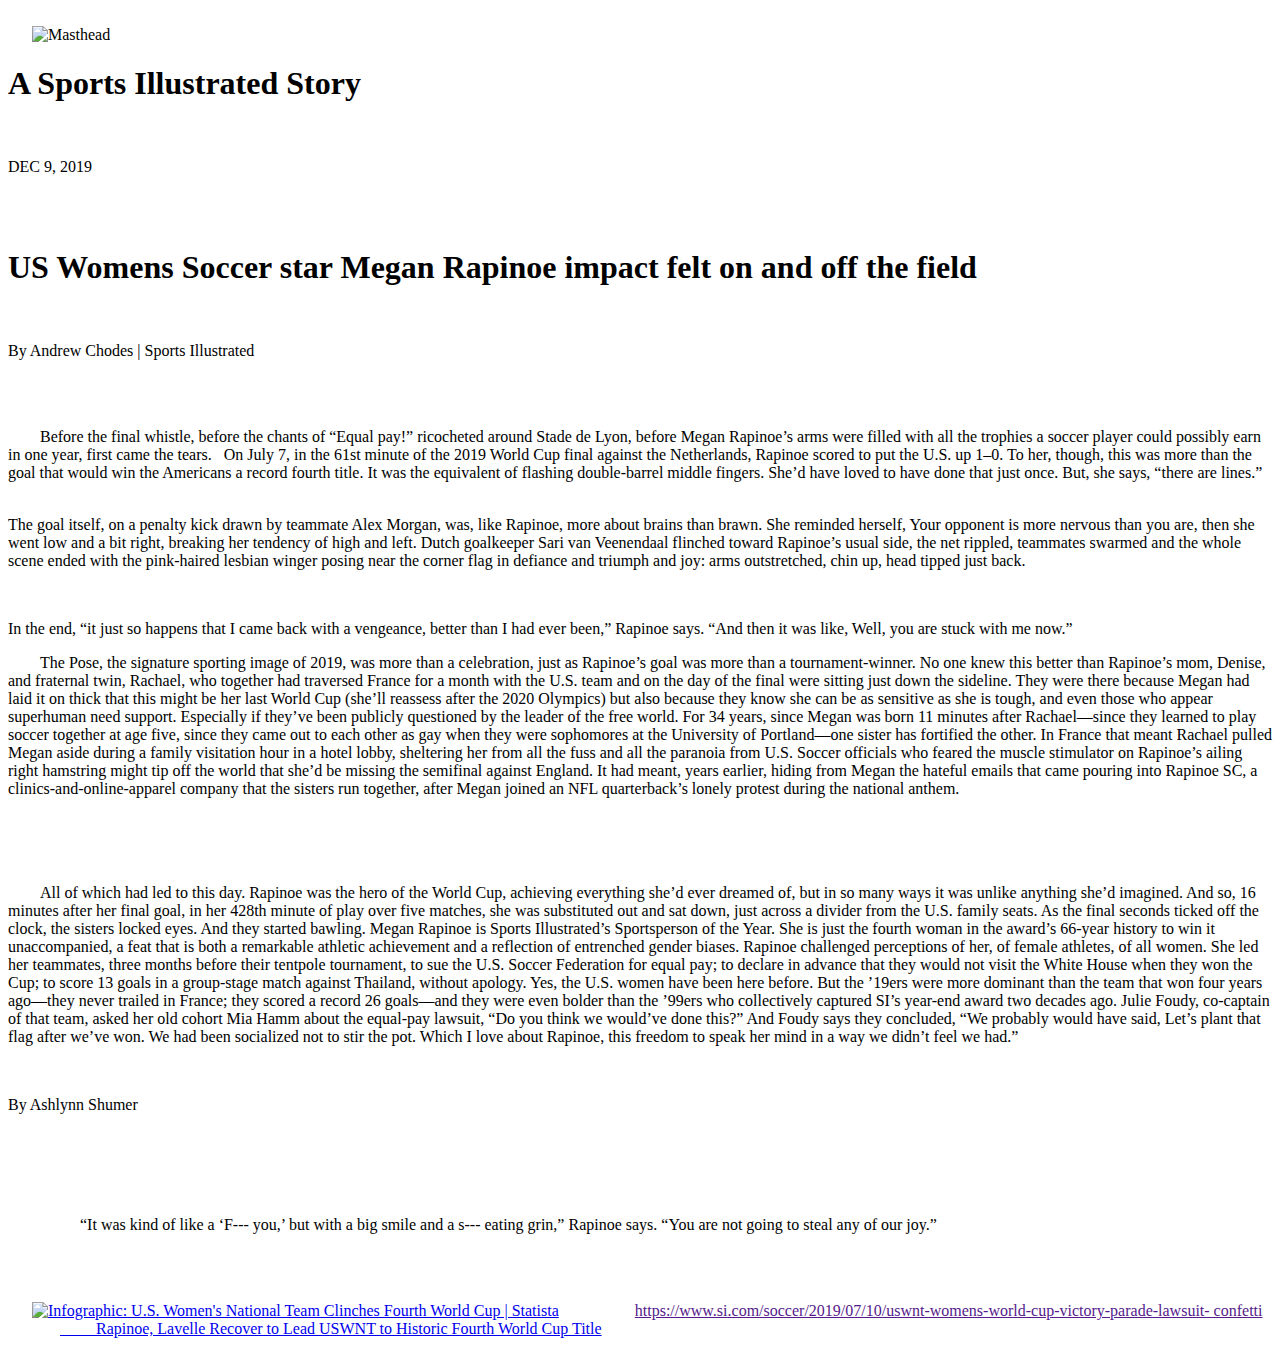
==== midterm/index.html @ fba9b4f3 "edit" ====
<!DOCTYPE html>
<html>
  <head>
    <title>US Womens Soccer star Megan Rapinoe impact felt on and off the field </title>
    <link rel="stylesheet" href="style.css" />
  </head>
  <body>
    <div id="masthead">
      <img src="masthead.svg" alt="Masthead" />
      <h1>A Sports Illustrated Story</h1>
      <p>DEC 9, 2019</p>
    </div>
    <h1>US Womens Soccer star Megan Rapinoe impact felt on and off the field</h1>
    <p id="byline">By Andrew Chodes | Sports Illustrated</p>
    <div id="images">
      <img src="" alt="" />
      <p>
        Before the final whistle, before the chants of “Equal pay!” ricocheted around Stade de Lyon, before Megan Rapinoe’s arms were filled with all the trophies a soccer player could possibly earn in one year, first came the tears.   On July 7, in the 61st minute of the 2019 World Cup final against the Netherlands, Rapinoe scored to put the U.S. up 1–0. To her, though, this was more than the goal that would win the Americans a record fourth title. It was the equivalent of flashing double-barrel middle fingers. She’d have loved to have done that just once. But, she says, “there are lines.”
      </p> The goal itself, on a penalty kick drawn by teammate Alex Morgan, was, like Rapinoe, more about brains than brawn. She reminded herself, Your opponent is more nervous than you are, then she went low and a bit right, breaking her tendency of high and left. Dutch goalkeeper Sari van Veenendaal flinched toward Rapinoe’s usual side, the net rippled, teammates swarmed and the whole scene ended with the pink-haired lesbian winger posing near the corner flag in defiance and triumph and joy: arms outstretched, chin up, head tipped just back.
      </p>
      <img src="rapinoe1.jpg" alt="" />
      <p>In the end, “it just so happens that I came back with a vengeance, better than I had ever been,” Rapinoe says. “And then it was like, Well, you are stuck with me now.”
      <img src="rapinoe2.jpg" alt="" />
      <p>
        The Pose, the signature sporting image of 2019, was more than a celebration, just as Rapinoe’s goal was more than a tournament-winner. No one knew this better than Rapinoe’s mom, Denise, and fraternal twin, Rachael, who together had traversed France for a month with the U.S. team and on the day of the final were sitting just down the sideline. They were there because Megan had laid it on thick that this might be her last World Cup (she’ll reassess after the 2020 Olympics) but also because they know she can be as sensitive as she is tough, and even those who appear superhuman need support. Especially if they’ve been publicly questioned by the leader of the free world. For 34 years, since Megan was born 11 minutes after Rachael—since they learned to play soccer together at age five, since they came out to each other as gay when they were sophomores at the University of Portland—one sister has fortified the other. In France that meant Rachael pulled Megan aside during a family visitation hour in a hotel lobby, sheltering her from all the fuss and all the paranoia from U.S. Soccer officials who feared the muscle stimulator on Rapinoe’s ailing right hamstring might tip off the world that she’d be missing the semifinal against England. It had meant, years earlier, hiding from Megan the hateful emails that came pouring into Rapinoe SC, a clinics-and-online-apparel company that the sisters run together, after Megan joined an NFL quarterback’s lonely protest during the national anthem.
      </p>
    </div>
    <div id="graphic">
      <img src="rapinoe8.jpg" alt="" />
      <p>
        All of which had led to this day. Rapinoe was the hero of the World Cup, achieving everything she’d ever dreamed of, but in so many ways it was unlike anything she’d imagined. And so, 16 minutes after her final goal, in her 428th minute of play over five matches, she was substituted out and sat down, just across a divider from the U.S. family seats. As the final seconds ticked off the clock, the sisters locked eyes. And they started bawling. Megan Rapinoe is Sports Illustrated’s Sportsperson of the Year. She is just the fourth woman in the award’s 66-year history to win it unaccompanied, a feat that is both a remarkable athletic achievement and a reflection of entrenched gender biases. Rapinoe challenged perceptions of her, of female athletes, of all women. She led her teammates, three months before their tentpole tournament, to sue the U.S. Soccer Federation for equal pay; to declare in advance that they would not visit the White House when they won the Cup; to score 13 goals in a group-stage match against Thailand, without apology. Yes, the U.S. women have been here before. But the ’19ers were more dominant than the team that won four years ago—they never trailed in France; they scored a record 26 goals—and they were even bolder than the ’99ers who collectively captured SI’s year-end award two decades ago. Julie Foudy, co-captain of that team, asked her old cohort Mia Hamm about the equal-pay lawsuit, “Do you think we would’ve done this?” And Foudy says they concluded, “We probably would have said, Let’s plant that flag after we’ve won. We had been socialized not to stir the pot. Which I love about Rapinoe, this freedom to speak her mind in a way we didn’t feel we had.”
      </p>
      <p>By Ashlynn Shumer</p>
    </div>
    <blockquote>
      <p>
        “It was kind of like a ‘F--- you,’ but with a big smile and a s--- eating grin,” Rapinoe says. “You are not going to steal any of our joy.”</p>
    </blockquote>
    <div id="links">
      <a href="https://www.statista.com/chart/18617/womens-world-cup-historical-results/" title="Infographic: U.S. Women's National Team Clinches Fourth World Cup | Statista"><img src="https://cdn.statcdn.com/Infographic/images/normal/18617.jpeg" alt="Infographic: U.S. Women's National Team Clinches Fourth World Cup | Statista" width="100%" height="auto" style="width: 100%; height: auto !important; max-width:960px;-ms-interpolation-mode: bicubic;"/></a>
     
     
      <a href="">https://www.si.com/soccer/2019/07/10/uswnt-womens-world-cup-victory-parade-lawsuit- confetti</a>
      
      <a href="https://www.si.com/soccer/2019/07/07/usa-womens-world-cup-title-netherlands-rapinoe- lavelle-uswnt"
        >
        Rapinoe, Lavelle Recover to Lead USWNT to Historic Fourth World Cup Title</a
      >
    </div>
  </body>
</html>
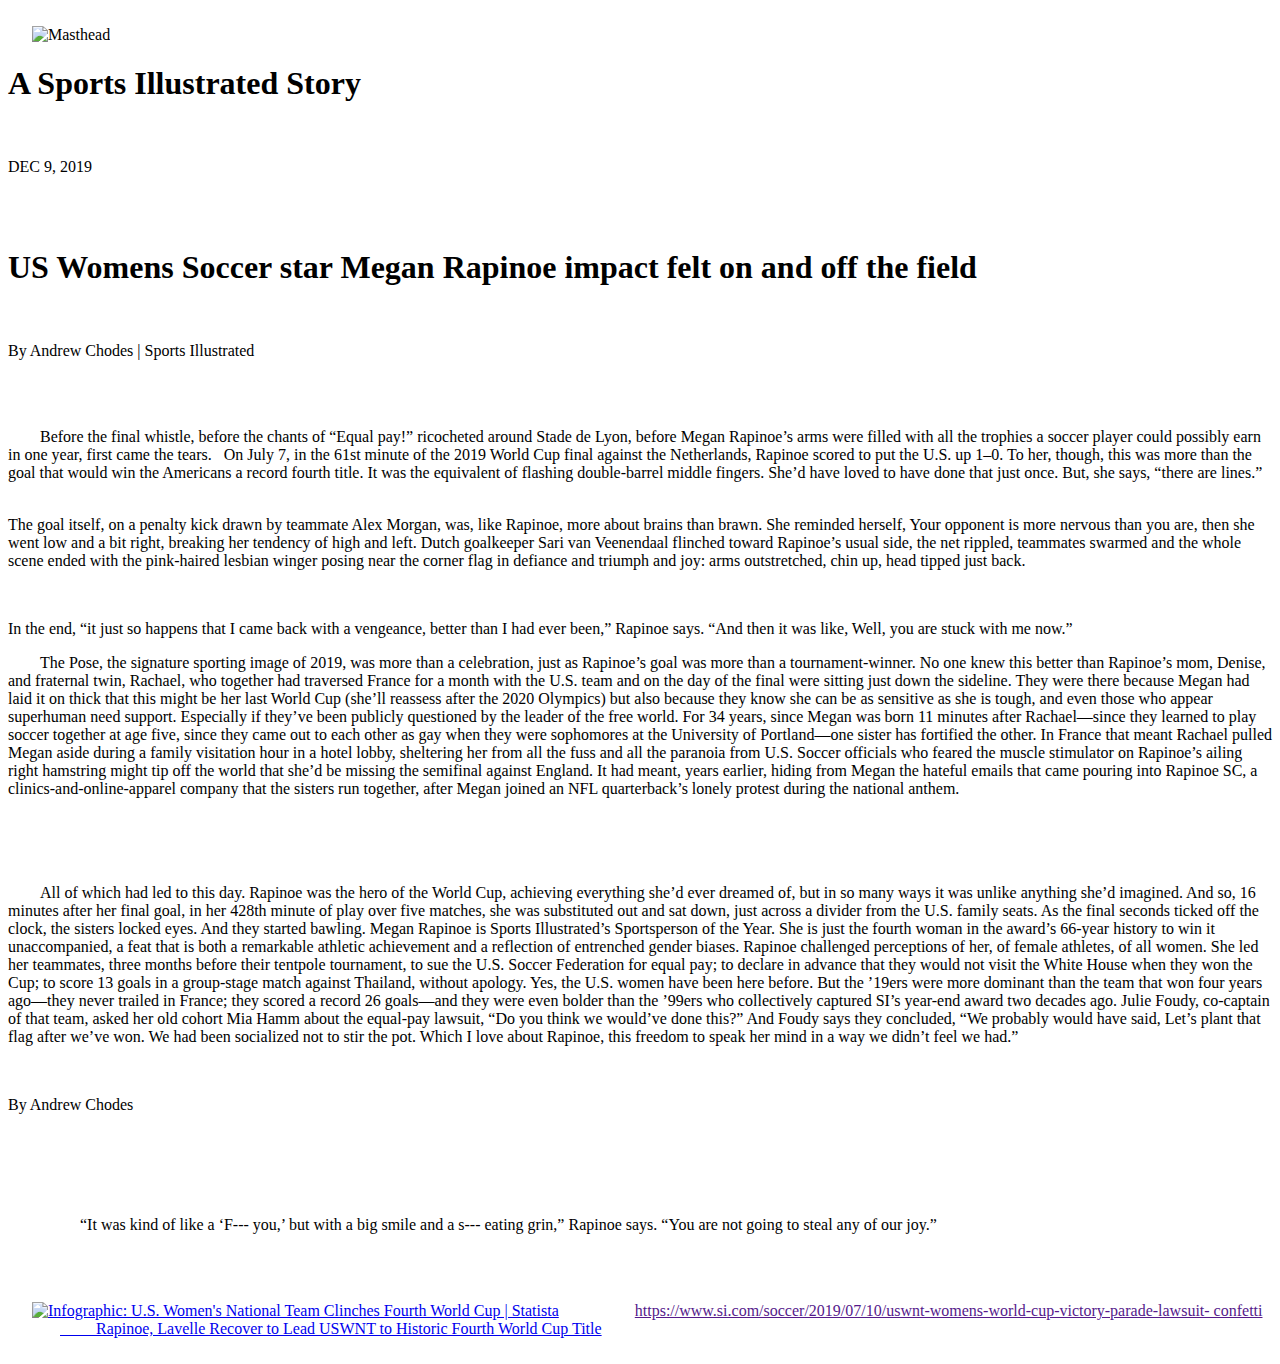
==== commit a4d1c45a: "change" ====
--- a/midterm/index.html
+++ b/midterm/index.html
@@ -18,7 +18,7 @@
         Before the final whistle, before the chants of “Equal pay!” ricocheted around Stade de Lyon, before Megan Rapinoe’s arms were filled with all the trophies a soccer player could possibly earn in one year, first came the tears.   On July 7, in the 61st minute of the 2019 World Cup final against the Netherlands, Rapinoe scored to put the U.S. up 1–0. To her, though, this was more than the goal that would win the Americans a record fourth title. It was the equivalent of flashing double-barrel middle fingers. She’d have loved to have done that just once. But, she says, “there are lines.”
       </p> The goal itself, on a penalty kick drawn by teammate Alex Morgan, was, like Rapinoe, more about brains than brawn. She reminded herself, Your opponent is more nervous than you are, then she went low and a bit right, breaking her tendency of high and left. Dutch goalkeeper Sari van Veenendaal flinched toward Rapinoe’s usual side, the net rippled, teammates swarmed and the whole scene ended with the pink-haired lesbian winger posing near the corner flag in defiance and triumph and joy: arms outstretched, chin up, head tipped just back.
       </p>
-      <img src="rapinoe1.jpg" alt="" />
+      <img src="" alt="" />
       <p>In the end, “it just so happens that I came back with a vengeance, better than I had ever been,” Rapinoe says. “And then it was like, Well, you are stuck with me now.”
       <img src="rapinoe2.jpg" alt="" />
       <p>
@@ -30,7 +30,7 @@
       <p>
         All of which had led to this day. Rapinoe was the hero of the World Cup, achieving everything she’d ever dreamed of, but in so many ways it was unlike anything she’d imagined. And so, 16 minutes after her final goal, in her 428th minute of play over five matches, she was substituted out and sat down, just across a divider from the U.S. family seats. As the final seconds ticked off the clock, the sisters locked eyes. And they started bawling. Megan Rapinoe is Sports Illustrated’s Sportsperson of the Year. She is just the fourth woman in the award’s 66-year history to win it unaccompanied, a feat that is both a remarkable athletic achievement and a reflection of entrenched gender biases. Rapinoe challenged perceptions of her, of female athletes, of all women. She led her teammates, three months before their tentpole tournament, to sue the U.S. Soccer Federation for equal pay; to declare in advance that they would not visit the White House when they won the Cup; to score 13 goals in a group-stage match against Thailand, without apology. Yes, the U.S. women have been here before. But the ’19ers were more dominant than the team that won four years ago—they never trailed in France; they scored a record 26 goals—and they were even bolder than the ’99ers who collectively captured SI’s year-end award two decades ago. Julie Foudy, co-captain of that team, asked her old cohort Mia Hamm about the equal-pay lawsuit, “Do you think we would’ve done this?” And Foudy says they concluded, “We probably would have said, Let’s plant that flag after we’ve won. We had been socialized not to stir the pot. Which I love about Rapinoe, this freedom to speak her mind in a way we didn’t feel we had.”
       </p>
-      <p>By Ashlynn Shumer</p>
+      <p>By Andrew Chodes</p>
     </div>
     <blockquote>
       <p>
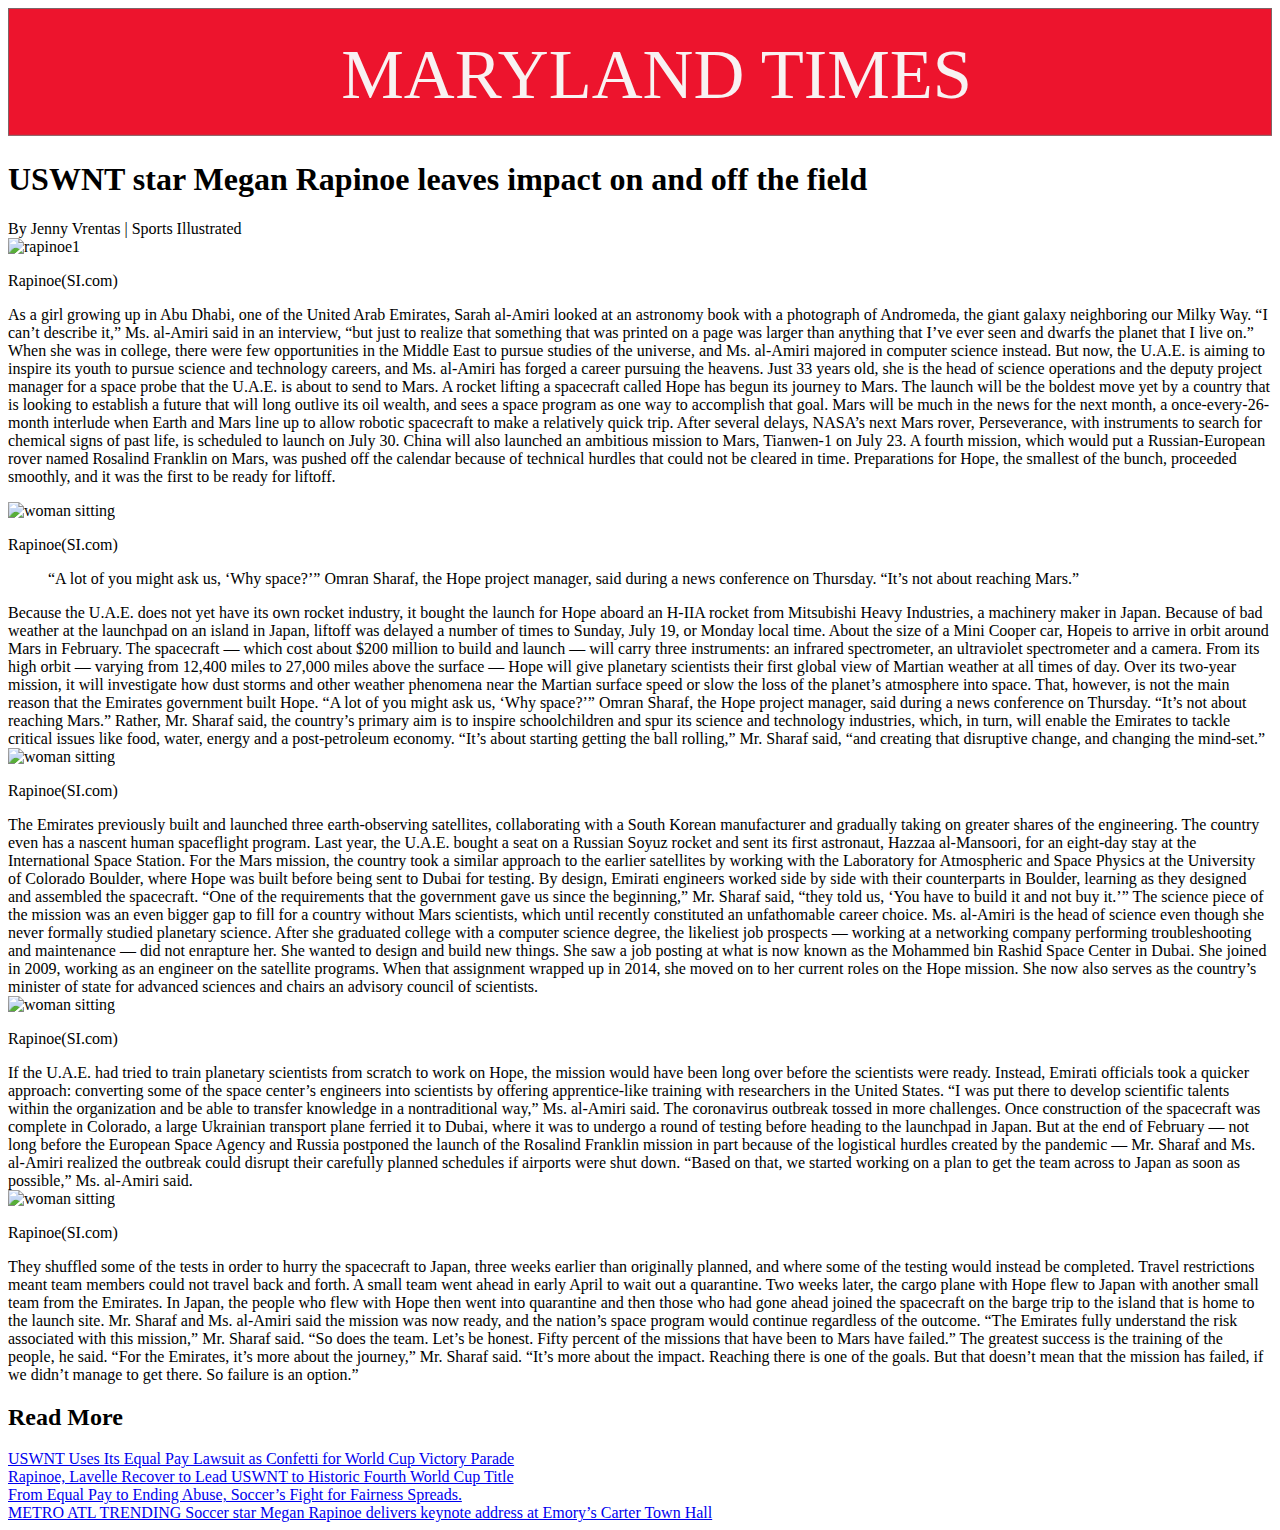
==== commit 32b01787: "change" ====
--- a/midterm/index.html
+++ b/midterm/index.html
@@ -1,51 +1,133 @@
 <!DOCTYPE html>
 <html>
-  <head>
-    <title>US Womens Soccer star Megan Rapinoe impact felt on and off the field </title>
-    <link rel="stylesheet" href="style.css" />
-  </head>
-  <body>
-    <div id="masthead">
-      <img src="masthead.svg" alt="Masthead" />
-      <h1>A Sports Illustrated Story</h1>
-      <p>DEC 9, 2019</p>
-    </div>
-    <h1>US Womens Soccer star Megan Rapinoe impact felt on and off the field</h1>
-    <p id="byline">By Andrew Chodes | Sports Illustrated</p>
-    <div id="images">
-      <img src="" alt="" />
-      <p>
-        Before the final whistle, before the chants of “Equal pay!” ricocheted around Stade de Lyon, before Megan Rapinoe’s arms were filled with all the trophies a soccer player could possibly earn in one year, first came the tears.   On July 7, in the 61st minute of the 2019 World Cup final against the Netherlands, Rapinoe scored to put the U.S. up 1–0. To her, though, this was more than the goal that would win the Americans a record fourth title. It was the equivalent of flashing double-barrel middle fingers. She’d have loved to have done that just once. But, she says, “there are lines.”
-      </p> The goal itself, on a penalty kick drawn by teammate Alex Morgan, was, like Rapinoe, more about brains than brawn. She reminded herself, Your opponent is more nervous than you are, then she went low and a bit right, breaking her tendency of high and left. Dutch goalkeeper Sari van Veenendaal flinched toward Rapinoe’s usual side, the net rippled, teammates swarmed and the whole scene ended with the pink-haired lesbian winger posing near the corner flag in defiance and triumph and joy: arms outstretched, chin up, head tipped just back.
-      </p>
-      <img src="" alt="" />
-      <p>In the end, “it just so happens that I came back with a vengeance, better than I had ever been,” Rapinoe says. “And then it was like, Well, you are stuck with me now.”
-      <img src="rapinoe2.jpg" alt="" />
-      <p>
-        The Pose, the signature sporting image of 2019, was more than a celebration, just as Rapinoe’s goal was more than a tournament-winner. No one knew this better than Rapinoe’s mom, Denise, and fraternal twin, Rachael, who together had traversed France for a month with the U.S. team and on the day of the final were sitting just down the sideline. They were there because Megan had laid it on thick that this might be her last World Cup (she’ll reassess after the 2020 Olympics) but also because they know she can be as sensitive as she is tough, and even those who appear superhuman need support. Especially if they’ve been publicly questioned by the leader of the free world. For 34 years, since Megan was born 11 minutes after Rachael—since they learned to play soccer together at age five, since they came out to each other as gay when they were sophomores at the University of Portland—one sister has fortified the other. In France that meant Rachael pulled Megan aside during a family visitation hour in a hotel lobby, sheltering her from all the fuss and all the paranoia from U.S. Soccer officials who feared the muscle stimulator on Rapinoe’s ailing right hamstring might tip off the world that she’d be missing the semifinal against England. It had meant, years earlier, hiding from Megan the hateful emails that came pouring into Rapinoe SC, a clinics-and-online-apparel company that the sisters run together, after Megan joined an NFL quarterback’s lonely protest during the national anthem.
-      </p>
-    </div>
-    <div id="graphic">
-      <img src="rapinoe8.jpg" alt="" />
-      <p>
-        All of which had led to this day. Rapinoe was the hero of the World Cup, achieving everything she’d ever dreamed of, but in so many ways it was unlike anything she’d imagined. And so, 16 minutes after her final goal, in her 428th minute of play over five matches, she was substituted out and sat down, just across a divider from the U.S. family seats. As the final seconds ticked off the clock, the sisters locked eyes. And they started bawling. Megan Rapinoe is Sports Illustrated’s Sportsperson of the Year. She is just the fourth woman in the award’s 66-year history to win it unaccompanied, a feat that is both a remarkable athletic achievement and a reflection of entrenched gender biases. Rapinoe challenged perceptions of her, of female athletes, of all women. She led her teammates, three months before their tentpole tournament, to sue the U.S. Soccer Federation for equal pay; to declare in advance that they would not visit the White House when they won the Cup; to score 13 goals in a group-stage match against Thailand, without apology. Yes, the U.S. women have been here before. But the ’19ers were more dominant than the team that won four years ago—they never trailed in France; they scored a record 26 goals—and they were even bolder than the ’99ers who collectively captured SI’s year-end award two decades ago. Julie Foudy, co-captain of that team, asked her old cohort Mia Hamm about the equal-pay lawsuit, “Do you think we would’ve done this?” And Foudy says they concluded, “We probably would have said, Let’s plant that flag after we’ve won. We had been socialized not to stir the pot. Which I love about Rapinoe, this freedom to speak her mind in a way we didn’t feel we had.”
-      </p>
-      <p>By Andrew Chodes</p>
-    </div>
-    <blockquote>
-      <p>
-        “It was kind of like a ‘F--- you,’ but with a big smile and a s--- eating grin,” Rapinoe says. “You are not going to steal any of our joy.”</p>
-    </blockquote>
-    <div id="links">
-      <a href="https://www.statista.com/chart/18617/womens-world-cup-historical-results/" title="Infographic: U.S. Women's National Team Clinches Fourth World Cup | Statista"><img src="https://cdn.statcdn.com/Infographic/images/normal/18617.jpeg" alt="Infographic: U.S. Women's National Team Clinches Fourth World Cup | Statista" width="100%" height="auto" style="width: 100%; height: auto !important; max-width:960px;-ms-interpolation-mode: bicubic;"/></a>
-     
-     
-      <a href="">https://www.si.com/soccer/2019/07/10/uswnt-womens-world-cup-victory-parade-lawsuit- confetti</a>
-      
-      <a href="https://www.si.com/soccer/2019/07/07/usa-womens-world-cup-title-netherlands-rapinoe- lavelle-uswnt"
-        >
-        Rapinoe, Lavelle Recover to Lead USWNT to Historic Fourth World Cup Title</a
-      >
-    </div>
-  </body>
-</html>+<head>
+<title>2019 Sportsperson of the Year: Megan Rapinoe</title>
+<link rel="stylesheet" href="stylesheet.css">
+
+</head>
+<body> 
+    <svg xmlns="http://www.w3.org/2000/svg" width="100%" height="auto" viewBox="0 0 1435 145">
+        <g id="Rectangle_1" data-name="Rectangle 1" fill="#ed142d" stroke="#707070" stroke-width="1">
+          <rect width="1435" height="145" stroke="none"/>
+          <rect x="0.5" y="0.5" width="1434" height="144" fill="none"/>
+        </g>
+        <text id="MARYLAND_TIMES" data-name="MARYLAND TIMES" transform="translate(718 102)" fill="#f8f2f2" font-size="80" font-family="Sathu"><tspan x="-339.812" y="0">MARYLAND TIMES</tspan></text>
+      </svg>
+    <div id="content">
+      <h1 id="headline">USWNT star Megan Rapinoe leaves impact on and off the field</h1>
+      <div id="byline">By Jenny Vrentas | Sports Illustrated</div>
+      <div class="captionedimage">
+        <img src="rapinoe1.jpg" alt="rapinoe1">
+        <p>Rapinoe(SI.com)</p>
+      </div>
+    
+      <p>
+    As a girl growing up in Abu Dhabi, one of the United Arab Emirates, Sarah al-Amiri looked at an astronomy book with a photograph of Andromeda, the giant galaxy neighboring our Milky Way.
+    
+    “I can’t describe it,” Ms. al-Amiri said in an interview, “but just to realize that something that was printed on a page was larger than anything that I’ve ever seen and dwarfs the planet that I live on.”
+    
+    When she was in college, there were few opportunities in the Middle East to pursue studies of the universe, and Ms. al-Amiri majored in computer science instead. But now, the U.A.E. is aiming to inspire its youth to pursue science and technology careers, and Ms. al-Amiri has forged a career pursuing the heavens.
+    
+    Just 33 years old, she is the head of science operations and the deputy project manager for a space probe that the U.A.E. is about to send to Mars.
+    
+    A rocket lifting a spacecraft called Hope has begun its journey to Mars. The launch will be the boldest move yet by a country that is looking to establish a future that will long outlive its oil wealth, and sees a space program as one way to accomplish that goal.
+    
+    Mars will be much in the news for the next month, a once-every-26-month interlude when Earth and Mars line up to allow robotic spacecraft to make a relatively quick trip. After several delays, NASA’s next Mars rover, Perseverance, with instruments to search for chemical signs of past life, is scheduled to launch on July 30. China will also launched an ambitious mission to Mars, Tianwen-1 on July 23.
+    
+    A fourth mission, which would put a Russian-European rover named Rosalind Franklin on Mars, was pushed off the calendar because of technical hurdles that could not be cleared in time.
+    
+    Preparations for Hope, the smallest of the bunch, proceeded smoothly, and it was the first to be ready for liftoff.
+
+    <div class="captionedimage">
+    
+        
+        <img src="rapinoe2.jpg" alt="woman sitting">
+        <p>Rapinoe(SI.com)</p>
+      </div>
+      <blockquote> “A lot of you might ask us, ‘Why space?’” Omran Sharaf, the Hope project manager, said during a news conference on Thursday. “It’s not about reaching Mars.”</blockquote>
+    Because the U.A.E. does not yet have its own rocket industry, it bought the launch for Hope aboard an H-IIA rocket from Mitsubishi Heavy Industries, a machinery maker in Japan. Because of bad weather at the launchpad on an island in Japan, liftoff was delayed a number of times to Sunday, July 19, or Monday local time.
+    
+    About the size of a Mini Cooper car, Hopeis to arrive in orbit around Mars in February. The spacecraft — which cost about $200 million to build and launch — will carry three instruments: an infrared spectrometer, an ultraviolet spectrometer and a camera.
+    
+    From its high orbit — varying from 12,400 miles to 27,000 miles above the surface — Hope will give planetary scientists their first global view of Martian weather at all times of day. Over its two-year mission, it will investigate how dust storms and other weather phenomena near the Martian surface speed or slow the loss of the planet’s atmosphere into space.
+    
+    That, however, is not the main reason that the Emirates government built Hope.
+    
+    “A lot of you might ask us, ‘Why space?’” Omran Sharaf, the Hope project manager, said during a news conference on Thursday. “It’s not about reaching Mars.”
+    
+    Rather, Mr. Sharaf said, the country’s primary aim is to inspire schoolchildren and spur its science and technology industries, which, in turn, will enable the Emirates to tackle critical issues like food, water, energy and a post-petroleum economy.
+    
+    “It’s about starting getting the ball rolling,” Mr. Sharaf said, “and creating that disruptive change, and changing the mind-set.”
+
+    <div class="captionedimage">
+        <img src="rapinoe4.jpg" alt="woman sitting">
+        <p>Rapinoe(SI.com)
+
+        </p>
+      </div>
+    
+    The Emirates previously built and launched three earth-observing satellites, collaborating with a South Korean manufacturer and gradually taking on greater shares of the engineering. The country even has a nascent human spaceflight program. Last year, the U.A.E. bought a seat on a Russian Soyuz rocket and sent its first astronaut, Hazzaa al-Mansoori, for an eight-day stay at the International Space Station.
+    
+    For the Mars mission, the country took a similar approach to the earlier satellites by working with the Laboratory for Atmospheric and Space Physics at the University of Colorado Boulder, where Hope was built before being sent to Dubai for testing.
+    
+    By design, Emirati engineers worked side by side with their counterparts in Boulder, learning as they designed and assembled the spacecraft. “One of the requirements that the government gave us since the beginning,” Mr. Sharaf said, “they told us, ‘You have to build it and not buy it.’”
+    
+    The science piece of the mission was an even bigger gap to fill for a country without Mars scientists, which until recently constituted an unfathomable career choice.
+    
+    Ms. al-Amiri is the head of science even though she never formally studied planetary science.
+    
+    After she graduated college with a computer science degree, the likeliest job prospects — working at a networking company performing troubleshooting and maintenance — did not enrapture her. She wanted to design and build new things.
+    
+    She saw a job posting at what is now known as the Mohammed bin Rashid Space Center in Dubai. She joined in 2009, working as an engineer on the satellite programs. When that assignment wrapped up in 2014, she moved on to her current roles on the Hope mission.
+    
+    She now also serves as the country’s minister of state for advanced sciences and chairs an advisory council of scientists.
+
+    <div class="captionedimage">
+        <img src="rapinoe8.jpg" alt="woman sitting">
+        <p>Rapinoe(SI.com)
+
+        </p>
+      </div>
+    
+    If the U.A.E. had tried to train planetary scientists from scratch to work on Hope, the mission would have been long over before the scientists were ready. Instead, Emirati officials took a quicker approach: converting some of the space center’s engineers into scientists by offering apprentice-like training with researchers in the United States.
+    
+    “I was put there to develop scientific talents within the organization and be able to transfer knowledge in a nontraditional way,” Ms. al-Amiri said.
+    
+    The coronavirus outbreak tossed in more challenges.
+    
+    Once construction of the spacecraft was complete in Colorado, a large Ukrainian transport plane ferried it to Dubai, where it was to undergo a round of testing before heading to the launchpad in Japan.
+    
+    But at the end of February — not long before the European Space Agency and Russia postponed the launch of the Rosalind Franklin mission in part because of the logistical hurdles created by the pandemic — Mr. Sharaf and Ms. al-Amiri realized the outbreak could disrupt their carefully planned schedules if airports were shut down.
+    
+    “Based on that, we started working on a plan to get the team across to Japan as soon as possible,” Ms. al-Amiri said.
+
+    <div class="captionedimage">
+        <img src="rapinoe8.jpg" alt="woman sitting">
+        <p>Rapinoe(SI.com)</p>
+    </div>
+    They shuffled some of the tests in order to hurry the spacecraft to Japan, three weeks earlier than originally planned, and where some of the testing would instead be completed.
+    
+    Travel restrictions meant team members could not travel back and forth. A small team went ahead in early April to wait out a quarantine. Two weeks later, the cargo plane with Hope flew to Japan with another small team from the Emirates.
+    
+    In Japan, the people who flew with Hope then went into quarantine and then those who had gone ahead joined the spacecraft on the barge trip to the island that is home to the launch site.
+    
+    Mr. Sharaf and Ms. al-Amiri said the mission was now ready, and the nation’s space program would continue regardless of the outcome.
+    
+    “The Emirates fully understand the risk associated with this mission,” Mr. Sharaf said. “So does the team. Let’s be honest. Fifty percent of the missions that have been to Mars have failed.”
+    
+    The greatest success is the training of the people, he said.
+    
+    “For the Emirates, it’s more about the journey,” Mr. Sharaf said. “It’s more about the impact. Reaching there is one of the goals. But that doesn’t mean that the mission has failed, if we didn’t manage to get there. So failure is an option.”
+        
+</p>
+<h2>Read More</h2>
+<a href="https://www.si.com/soccer/2019/07/10/uswnt-womens-world-cup-victory-parade-lawsuit- confetti">USWNT Uses Its Equal Pay Lawsuit as Confetti for World Cup Victory Parade</a>
+<br>
+<a href="https://www.si.com/soccer/2019/07/07/usa-womens-world-cup-title-netherlands-rapinoe- lavelle-uswnt">Rapinoe, Lavelle Recover to Lead USWNT to Historic Fourth World Cup Title</a>
+<br>
+<a href="https://www.nytimes.com/2022/10/10/sports/soccer/uswnt-equal-pay.html">From Equal Pay to Ending Abuse, Soccer’s Fight for Fairness Spreads.</a>
+<br>
+<a href="https://decaturish.com/2022/09/soccer-star-megan-rapinoe-delivers-keynote-address-at-emorys-carter-town-hall/">METRO ATL TRENDING
+    Soccer star Megan Rapinoe delivers keynote address at Emory’s Carter Town Hall</a>
+    </div>
+</body>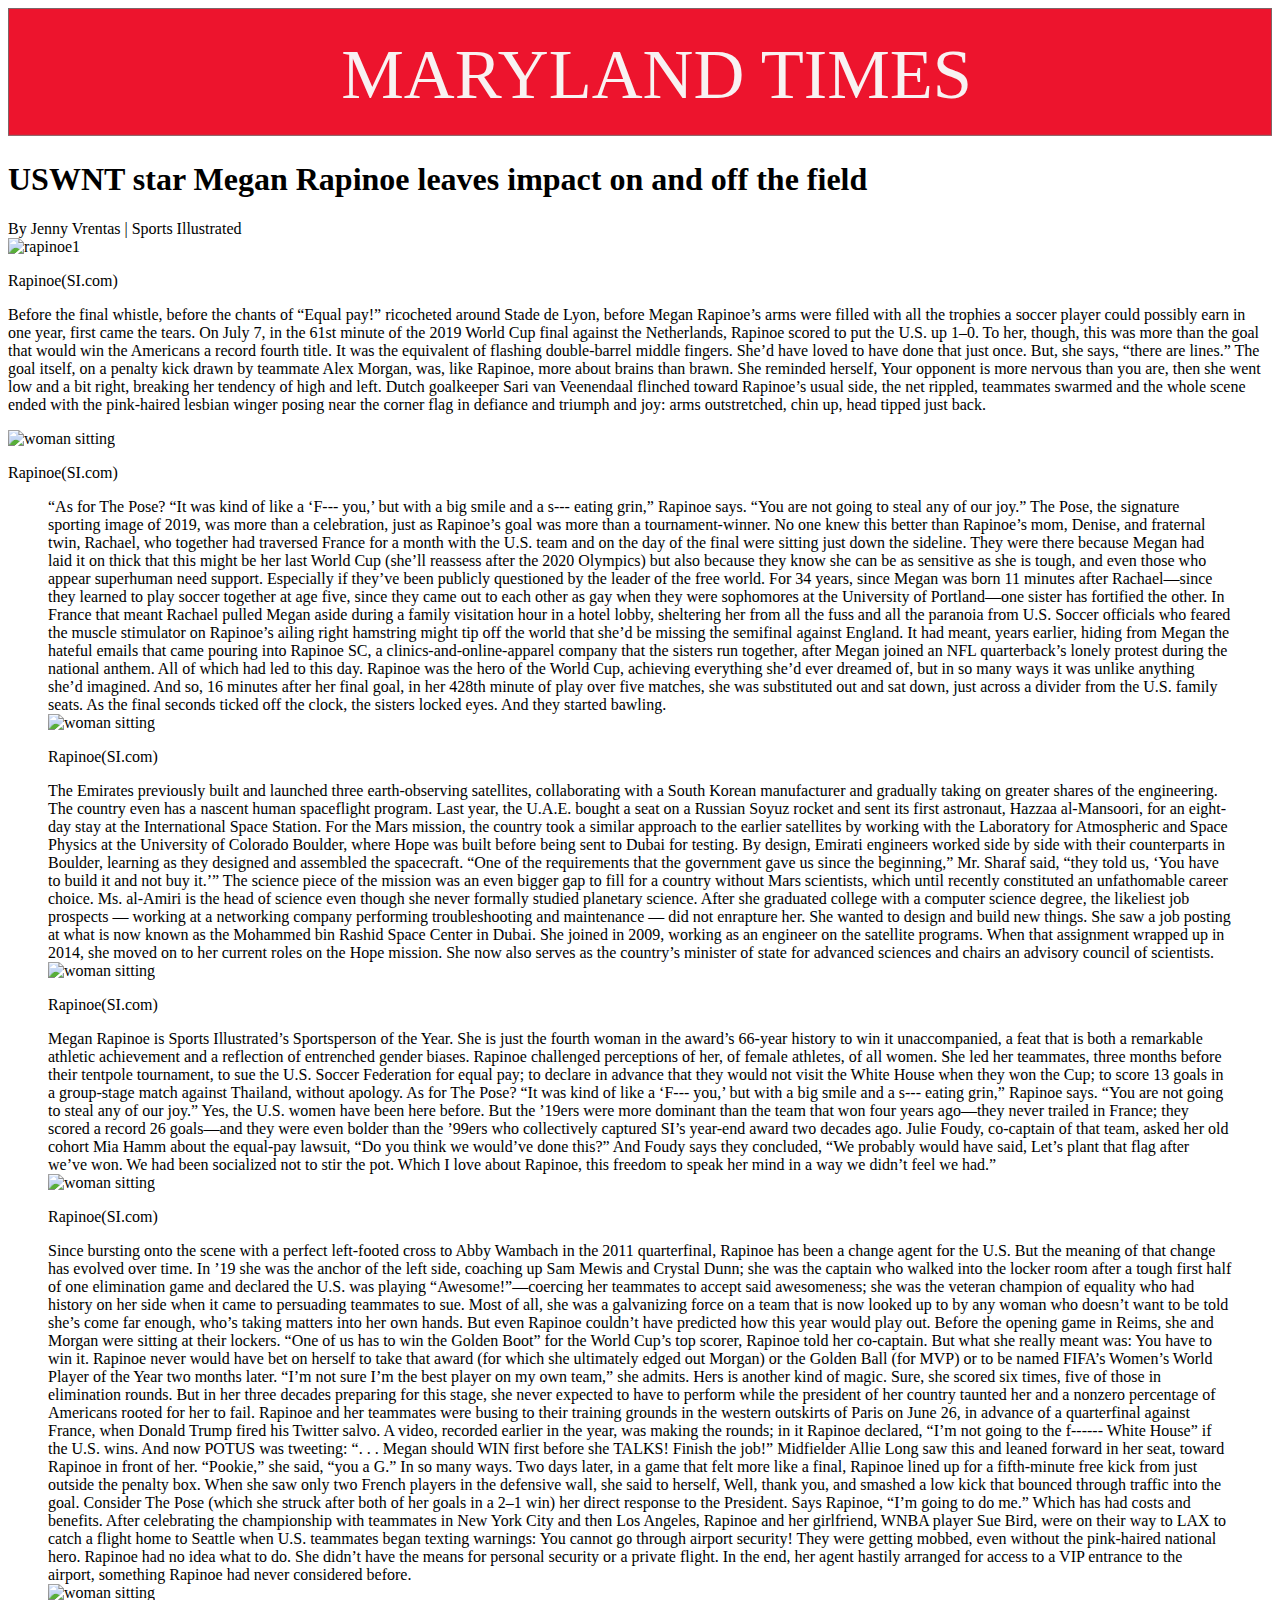
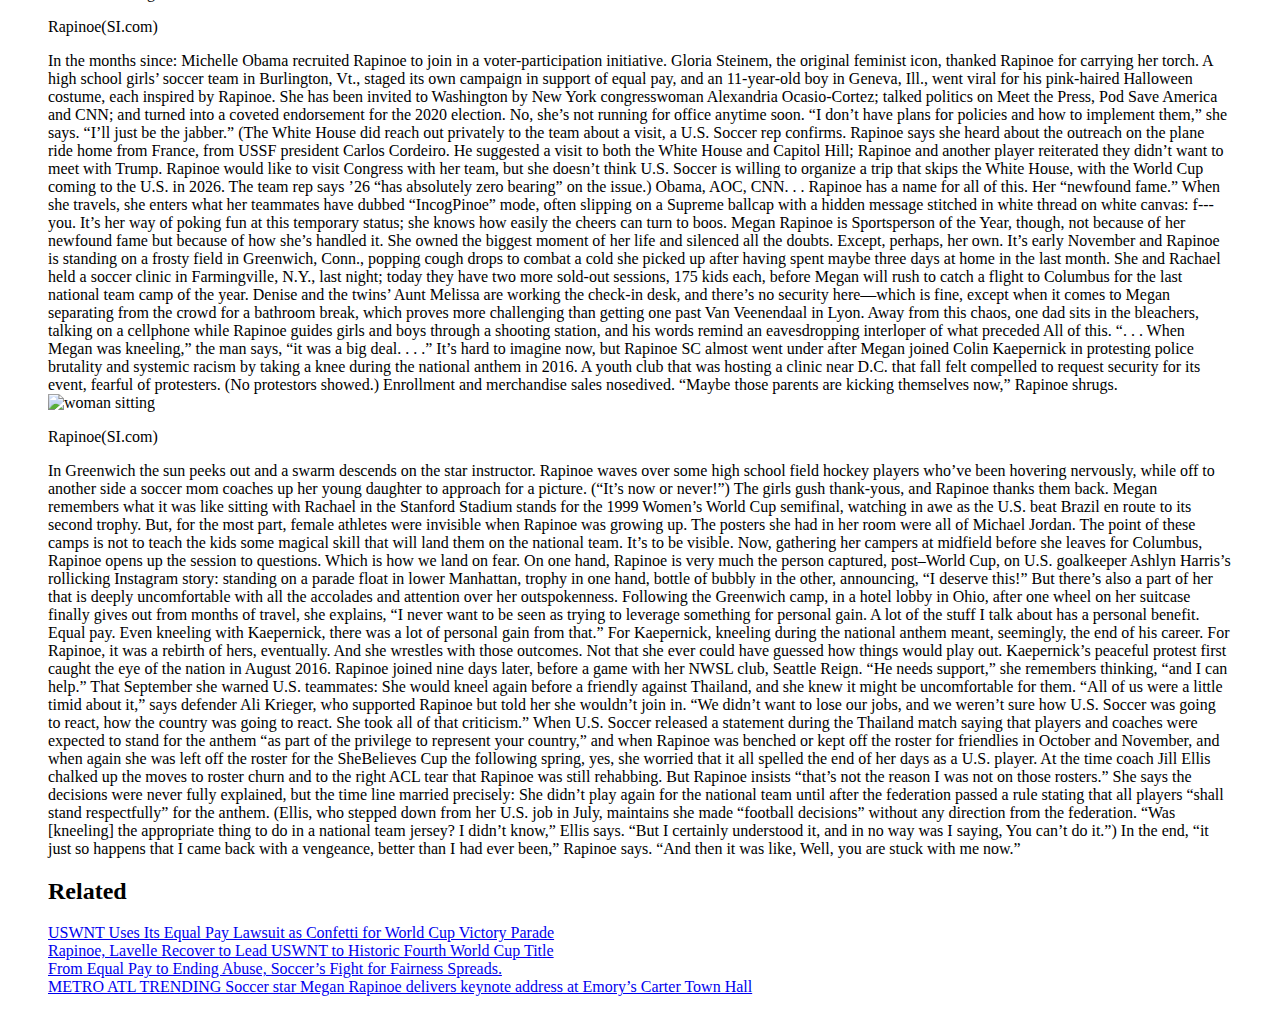
==== commit 57fd05d8: "change" ====
--- a/midterm/index.html
+++ b/midterm/index.html
@@ -17,50 +17,36 @@
       <h1 id="headline">USWNT star Megan Rapinoe leaves impact on and off the field</h1>
       <div id="byline">By Jenny Vrentas | Sports Illustrated</div>
       <div class="captionedimage">
-        <img src="rapinoe1.jpg" alt="rapinoe1">
+        <img src="/Users/andrewchodes/Documents/GitHub/Andrew-Chodes-Jour352/midterm/images/rapinoe1.jpg" alt="rapinoe1">
         <p>Rapinoe(SI.com)</p>
       </div>
     
       <p>
-    As a girl growing up in Abu Dhabi, one of the United Arab Emirates, Sarah al-Amiri looked at an astronomy book with a photograph of Andromeda, the giant galaxy neighboring our Milky Way.
-    
-    “I can’t describe it,” Ms. al-Amiri said in an interview, “but just to realize that something that was printed on a page was larger than anything that I’ve ever seen and dwarfs the planet that I live on.”
-    
-    When she was in college, there were few opportunities in the Middle East to pursue studies of the universe, and Ms. al-Amiri majored in computer science instead. But now, the U.A.E. is aiming to inspire its youth to pursue science and technology careers, and Ms. al-Amiri has forged a career pursuing the heavens.
-    
-    Just 33 years old, she is the head of science operations and the deputy project manager for a space probe that the U.A.E. is about to send to Mars.
-    
-    A rocket lifting a spacecraft called Hope has begun its journey to Mars. The launch will be the boldest move yet by a country that is looking to establish a future that will long outlive its oil wealth, and sees a space program as one way to accomplish that goal.
-    
-    Mars will be much in the news for the next month, a once-every-26-month interlude when Earth and Mars line up to allow robotic spacecraft to make a relatively quick trip. After several delays, NASA’s next Mars rover, Perseverance, with instruments to search for chemical signs of past life, is scheduled to launch on July 30. China will also launched an ambitious mission to Mars, Tianwen-1 on July 23.
-    
-    A fourth mission, which would put a Russian-European rover named Rosalind Franklin on Mars, was pushed off the calendar because of technical hurdles that could not be cleared in time.
-    
-    Preparations for Hope, the smallest of the bunch, proceeded smoothly, and it was the first to be ready for liftoff.
+            Before the final whistle, before the chants of “Equal pay!” ricocheted around Stade de Lyon, before Megan Rapinoe’s arms were filled with all the trophies a soccer player could possibly earn in one year, first came the tears.
+
+        On July 7, in the 61st minute of the 2019 World Cup final against the Netherlands, Rapinoe scored to put the U.S. up 1–0. To her, though, this was more than the goal that would win the Americans a record fourth title. It was the equivalent of flashing double-barrel middle fingers. She’d have loved to have done that just once. But, she says, “there are lines.”
+        
+        The goal itself, on a penalty kick drawn by teammate Alex Morgan, was, like Rapinoe, more about brains than brawn. She reminded herself, Your opponent is more nervous than you are, then she went low and a bit right, breaking her tendency of high and left. Dutch goalkeeper Sari van Veenendaal flinched toward Rapinoe’s usual side, the net rippled, teammates swarmed and the whole scene ended with the pink-haired lesbian winger posing near the corner flag in defiance and triumph and joy: arms outstretched, chin up, head tipped just back.
 
     <div class="captionedimage">
     
         
-        <img src="rapinoe2.jpg" alt="woman sitting">
+        <img src="/Users/andrewchodes/Documents/GitHub/Andrew-Chodes-Jour352/midterm/images/rapinoe2.jpg" alt="woman sitting">
         <p>Rapinoe(SI.com)</p>
       </div>
-      <blockquote> “A lot of you might ask us, ‘Why space?’” Omran Sharaf, the Hope project manager, said during a news conference on Thursday. “It’s not about reaching Mars.”</blockquote>
-    Because the U.A.E. does not yet have its own rocket industry, it bought the launch for Hope aboard an H-IIA rocket from Mitsubishi Heavy Industries, a machinery maker in Japan. Because of bad weather at the launchpad on an island in Japan, liftoff was delayed a number of times to Sunday, July 19, or Monday local time.
+      <blockquote> “As for The Pose? “It was kind of like a ‘F--- you,’ but with a big smile and a s--- eating grin,” Rapinoe says. “You are not going to steal any of our joy.”
     
-    About the size of a Mini Cooper car, Hopeis to arrive in orbit around Mars in February. The spacecraft — which cost about $200 million to build and launch — will carry three instruments: an infrared spectrometer, an ultraviolet spectrometer and a camera.
-    
-    From its high orbit — varying from 12,400 miles to 27,000 miles above the surface — Hope will give planetary scientists their first global view of Martian weather at all times of day. Over its two-year mission, it will investigate how dust storms and other weather phenomena near the Martian surface speed or slow the loss of the planet’s atmosphere into space.
-    
-    That, however, is not the main reason that the Emirates government built Hope.
-    
-    “A lot of you might ask us, ‘Why space?’” Omran Sharaf, the Hope project manager, said during a news conference on Thursday. “It’s not about reaching Mars.”
-    
-    Rather, Mr. Sharaf said, the country’s primary aim is to inspire schoolchildren and spur its science and technology industries, which, in turn, will enable the Emirates to tackle critical issues like food, water, energy and a post-petroleum economy.
-    
-    “It’s about starting getting the ball rolling,” Mr. Sharaf said, “and creating that disruptive change, and changing the mind-set.”
+        The Pose, the signature sporting image of 2019, was more than a celebration, just as Rapinoe’s goal was more than a tournament-winner. No one knew this better than Rapinoe’s mom, Denise, and fraternal twin, Rachael, who together had traversed France for a month with the U.S. team and on the day of the final were sitting just down the sideline. They were there because Megan had laid it on thick that this might be her last World Cup (she’ll reassess after the 2020 Olympics) but also because they know she can be as sensitive as she is tough, and even those who appear superhuman need support. Especially if they’ve been publicly questioned by the leader of the free world.
+
+        For 34 years, since Megan was born 11 minutes after Rachael—since they learned to play soccer together at age five, since they came out to each other as gay when they were sophomores at the University of Portland—one sister has fortified the other. In France that meant Rachael pulled Megan aside during a family visitation hour in a hotel lobby, sheltering her from all the fuss and all the paranoia from U.S. Soccer officials who feared the muscle stimulator on Rapinoe’s ailing right hamstring might tip off the world that she’d be missing the semifinal against England. It had meant, years earlier, hiding from Megan the hateful emails that came pouring into Rapinoe SC, a clinics-and-online-apparel company that the sisters run together, after Megan joined an NFL quarterback’s lonely protest during the national anthem.
+        
+        
+        All of which had led to this day. Rapinoe was the hero of the World Cup, achieving everything she’d ever dreamed of, but in so many ways it was unlike anything she’d imagined. And so, 16 minutes after her final goal, in her 428th minute of play over five matches, she was substituted out and sat down, just across a divider from the U.S. family seats. As the final seconds ticked off the clock, the sisters locked eyes. And they started bawling.
+        
+        
 
     <div class="captionedimage">
-        <img src="rapinoe4.jpg" alt="woman sitting">
+        <img src="/Users/andrewchodes/Documents/GitHub/Andrew-Chodes-Jour352/midterm/images/rapinoe4.jpg" alt="woman sitting">
         <p>Rapinoe(SI.com)
 
         </p>
@@ -83,44 +69,78 @@
     She now also serves as the country’s minister of state for advanced sciences and chairs an advisory council of scientists.
 
     <div class="captionedimage">
-        <img src="rapinoe8.jpg" alt="woman sitting">
+        <img src="/Users/andrewchodes/Documents/GitHub/Andrew-Chodes-Jour352/midterm/images/rapinoe7.jpg" alt="woman sitting">
         <p>Rapinoe(SI.com)
 
         </p>
       </div>
     
-    If the U.A.E. had tried to train planetary scientists from scratch to work on Hope, the mission would have been long over before the scientists were ready. Instead, Emirati officials took a quicker approach: converting some of the space center’s engineers into scientists by offering apprentice-like training with researchers in the United States.
-    
-    “I was put there to develop scientific talents within the organization and be able to transfer knowledge in a nontraditional way,” Ms. al-Amiri said.
-    
-    The coronavirus outbreak tossed in more challenges.
-    
-    Once construction of the spacecraft was complete in Colorado, a large Ukrainian transport plane ferried it to Dubai, where it was to undergo a round of testing before heading to the launchpad in Japan.
-    
-    But at the end of February — not long before the European Space Agency and Russia postponed the launch of the Rosalind Franklin mission in part because of the logistical hurdles created by the pandemic — Mr. Sharaf and Ms. al-Amiri realized the outbreak could disrupt their carefully planned schedules if airports were shut down.
-    
-    “Based on that, we started working on a plan to get the team across to Japan as soon as possible,” Ms. al-Amiri said.
+      Megan Rapinoe is Sports Illustrated’s Sportsperson of the Year. She is just the fourth woman in the award’s 66-year history to win it unaccompanied, a feat that is both a remarkable athletic achievement and a reflection of entrenched gender biases. Rapinoe challenged perceptions of her, of female athletes, of all women. She led her teammates, three months before their tentpole tournament, to sue the U.S. Soccer Federation for equal pay; to declare in advance that they would not visit the White House when they won the Cup; to score 13 goals in a group-stage match against Thailand, without apology.
+
+
+      As for The Pose? “It was kind of like a ‘F--- you,’ but with a big smile and a s--- eating grin,” Rapinoe says. “You are not going to steal any of our joy.”
+      
+      Yes, the U.S. women have been here before. But the ’19ers were more dominant than the team that won four years ago—they never trailed in France; they scored a record 26 goals—and they were even bolder than the ’99ers who collectively captured SI’s year-end award two decades ago. Julie Foudy, co-captain of that team, asked her old cohort Mia Hamm about the equal-pay lawsuit, “Do you think we would’ve done this?” And Foudy says they concluded, “We probably would have said, Let’s plant that flag after we’ve won. We had been socialized not to stir the pot. Which I love about Rapinoe, this freedom to speak her mind in a way we didn’t feel we had.”
 
     <div class="captionedimage">
-        <img src="rapinoe8.jpg" alt="woman sitting">
+        <img src="/Users/andrewchodes/Documents/GitHub/Andrew-Chodes-Jour352/midterm/images/rapinoe8.jpg" alt="woman sitting">
         <p>Rapinoe(SI.com)</p>
     </div>
-    They shuffled some of the tests in order to hurry the spacecraft to Japan, three weeks earlier than originally planned, and where some of the testing would instead be completed.
-    
-    Travel restrictions meant team members could not travel back and forth. A small team went ahead in early April to wait out a quarantine. Two weeks later, the cargo plane with Hope flew to Japan with another small team from the Emirates.
-    
-    In Japan, the people who flew with Hope then went into quarantine and then those who had gone ahead joined the spacecraft on the barge trip to the island that is home to the launch site.
-    
-    Mr. Sharaf and Ms. al-Amiri said the mission was now ready, and the nation’s space program would continue regardless of the outcome.
-    
-    “The Emirates fully understand the risk associated with this mission,” Mr. Sharaf said. “So does the team. Let’s be honest. Fifty percent of the missions that have been to Mars have failed.”
-    
-    The greatest success is the training of the people, he said.
-    
-    “For the Emirates, it’s more about the journey,” Mr. Sharaf said. “It’s more about the impact. Reaching there is one of the goals. But that doesn’t mean that the mission has failed, if we didn’t manage to get there. So failure is an option.”
-        
+    Since bursting onto the scene with a perfect left-footed cross to Abby Wambach in the 2011 quarterfinal, Rapinoe has been a change agent for the U.S. But the meaning of that change has evolved over time. In ’19 she was the anchor of the left side, coaching up Sam Mewis and Crystal Dunn; she was the captain who walked into the locker room after a tough first half of one elimination game and declared the U.S. was playing “Awesome!”—coercing her teammates to accept said awesomeness; she was the veteran champion of equality who had history on her side when it came to persuading teammates to sue. Most of all, she was a galvanizing force on a team that is now looked up to by any woman who doesn’t want to be told she’s come far enough, who’s taking matters into her own hands. But even Rapinoe couldn’t have predicted how this year would play out.
+
+
+Before the opening game in Reims, she and Morgan were sitting at their lockers. “One of us has to win the Golden Boot” for the World Cup’s top scorer, Rapinoe told her co-captain. But what she really meant was: You have to win it. Rapinoe never would have bet on herself to take that award (for which she ultimately edged out Morgan) or the Golden Ball (for MVP) or to be named FIFA’s Women’s World Player of the Year two months later. “I’m not sure I’m the best player on my own team,” she admits.
+
+Hers is another kind of magic. Sure, she scored six times, five of those in elimination rounds. But in her three decades preparing for this stage, she never expected to have to perform while the president of her country taunted her and a nonzero percentage of Americans rooted for her to fail.
+
+
+Rapinoe and her teammates were busing to their training grounds in the western outskirts of Paris on June 26, in advance of a quarterfinal against France, when Donald Trump fired his Twitter salvo. A video, recorded earlier in the year, was making the rounds; in it Rapinoe declared, “I’m not going to the f------ White House” if the U.S. wins. And now POTUS was tweeting: “. . . Megan should WIN first before she TALKS! Finish the job!” Midfielder Allie Long saw this and leaned forward in her seat, toward Rapinoe in front of her. “Pookie,” she said, “you a G.”
+
+
+In so many ways. Two days later, in a game that felt more like a final, Rapinoe lined up for a fifth-minute free kick from just outside the penalty box. When she saw only two French players in the defensive wall, she said to herself, Well, thank you, and smashed a low kick that bounced through traffic into the goal. Consider The Pose (which she struck after both of her goals in a 2–1 win) her direct response to the President. Says Rapinoe, “I’m going to do me.”
+
+Which has had costs and benefits. After celebrating the championship with teammates in New York City and then Los Angeles, Rapinoe and her girlfriend, WNBA player Sue Bird, were on their way to LAX to catch a flight home to Seattle when U.S. teammates began texting warnings: You cannot go through airport security! They were getting mobbed, even without the pink-haired national hero. Rapinoe had no idea what to do. She didn’t have the means for personal security or a private flight. In the end, her agent hastily arranged for access to a VIP entrance to the airport, something Rapinoe had never considered before.
+<div class="captionedimage">
+    <img src="/Users/andrewchodes/Documents/GitHub/Andrew-Chodes-Jour352/midterm/images/rapinoe6.jpg" alt="woman sitting">
+    <p>Rapinoe(SI.com)</p>
+    In the months since: Michelle Obama recruited Rapinoe to join in a voter-participation initiative. Gloria Steinem, the original feminist icon, thanked Rapinoe for carrying her torch. A high school girls’ soccer team in Burlington, Vt., staged its own campaign in support of equal pay, and an 11-year-old boy in Geneva, Ill., went viral for his pink-haired Halloween costume, each inspired by Rapinoe. She has been invited to Washington by New York congresswoman Alexandria Ocasio-Cortez; talked politics on Meet the Press, Pod Save America and CNN; and turned into a coveted endorsement for the 2020 election. No, she’s not running for office anytime soon. “I don’t have plans for policies and how to implement them,” she says. “I’ll just be the jabber.” (The White House did reach out privately to the team about a visit, a U.S. Soccer rep confirms. Rapinoe says she heard about the outreach on the plane ride home from France, from USSF president Carlos Cordeiro. He suggested a visit to both the White House and Capitol Hill; Rapinoe and another player reiterated they didn’t want to meet with Trump. Rapinoe would like to visit Congress with her team, but she doesn’t think U.S. Soccer is willing to organize a trip that skips the White House, with the World Cup coming to the U.S. in 2026. The team rep says ’26 “has absolutely zero bearing” on the issue.)
+
+
+Obama, AOC, CNN. . . Rapinoe has a name for all of this. Her “newfound fame.” When she travels, she enters what her teammates have dubbed “IncogPinoe” mode, often slipping on a Supreme ballcap with a hidden message stitched in white thread on white canvas: f--- you. It’s her way of poking fun at this temporary status; she knows how easily the cheers can turn to boos.
+
+Megan Rapinoe is Sportsperson of the Year, though, not because of her newfound fame but because of how she’s handled it. She owned the biggest moment of her life and silenced all the doubts. Except, perhaps, her own.
+
+
+
+It’s early November and Rapinoe is standing on a frosty field in Greenwich, Conn., popping cough drops to combat a cold she picked up after having spent maybe three days at home in the last month. She and Rachael held a soccer clinic in Farming­ville, N.Y., last night; today they have two more sold-out sessions, 175 kids each, before Megan will rush to catch a flight to Columbus for the last national team camp of the year. Denise and the twins’ Aunt Melissa are working the check-in desk, and there’s no security here—which is fine, except when it comes to Megan separating from the crowd for a bathroom break, which proves more challenging than getting one past Van Veenendaal in Lyon.
+
+
+
+Away from this chaos, one dad sits in the bleachers, talking on a cellphone while Rapinoe guides girls and boys through a shooting station, and his words remind an eavesdropping interloper of what preceded All of this. “. . . When Megan was kneeling,” the man says, “it was a big deal. . . .”
+
+It’s hard to imagine now, but Rapinoe SC almost went under after Megan joined Colin Kaepernick in protesting police brutality and systemic racism by taking a knee during the national anthem in 2016. A youth club that was hosting a clinic near D.C. that fall felt compelled to request security for its event, fearful of protesters. (No protestors showed.) Enrollment and merchandise sales nosedived. “Maybe those parents are kicking themselves now,” Rapinoe shrugs.
+<div class="captionedimage">
+    <img src="/Users/andrewchodes/Documents/GitHub/Andrew-Chodes-Jour352/midterm/images/rapinoe2.jpg" alt="woman sitting">
+    <p>Rapinoe(SI.com)</p>
+</div>
+
+In Greenwich the sun peeks out and a swarm descends on the star instructor. Rapinoe waves over some high school field hockey players who’ve been hovering nervously, while off to another side a soccer mom coaches up her young daughter to approach for a picture. (“It’s now or never!”) The girls gush thank-yous, and Rapinoe thanks them back.
+
+Megan remembers what it was like sitting with Rachael in the Stanford Stadium stands for the 1999 Women’s World Cup semifinal, watching in awe as the U.S. beat Brazil en route to its second trophy. But, for the most part, female athletes were invisible when Rapinoe was growing up. The posters she had in her room were all of Michael Jordan. The point of these camps is not to teach the kids some magical skill that will land them on the national team. It’s to be visible. Now, gathering her campers at midfield before she leaves for Columbus, Rapinoe opens up the session to questions. Which is how we land on fear.
+
+On one hand, Rapinoe is very much the person captured, post–World Cup, on U.S. goalkeeper Ashlyn Harris’s rollicking Instagram story: standing on a parade float in lower Manhattan, trophy in one hand, bottle of bubbly in the other, announcing, “I deserve this!” But there’s also a part of her that is deeply uncomfortable with all the accolades and attention over her outspokenness. Following the Greenwich camp, in a hotel lobby in Ohio, after one wheel on her suitcase finally gives out from months of travel, she explains, “I never want to be seen as trying to leverage something for personal gain. A lot of the stuff I talk about has a personal benefit. Equal pay. Even kneeling with Kaepernick, there was a lot of personal gain from that.”
+
+For Kaepernick, kneeling during the national anthem meant, seemingly, the end of his career. For Rapinoe, it was a rebirth of hers, eventually. And she wrestles with those outcomes. Not that she ever could have guessed how things would play out.
+
+Kaepernick’s peaceful protest first caught the eye of the nation in August 2016. Rapinoe joined nine days later, before a game with her NWSL club, Seattle Reign. “He needs support,” she remembers thinking, “and I can help.” That September she warned U.S. teammates: She would kneel again before a friendly against Thailand, and she knew it might be uncomfortable for them. “All of us were a little timid about it,” says defender Ali Krieger, who supported Rapinoe but told her she wouldn’t join in. “We didn’t want to lose our jobs, and we weren’t sure how U.S. Soccer was going to react, how the country was going to react. She took all of that criticism.”
+
+When U.S. Soccer released a statement during the Thailand match saying that players and coaches were expected to stand for the anthem “as part of the privilege to represent your country,” and when Rapinoe was benched or kept off the roster for friendlies in October and November, and when again she was left off the roster for the ­SheBelieves Cup the following spring, yes, she worried that it all spelled the end of her days as a U.S. player. At the time coach Jill Ellis chalked up the moves to roster churn and to the right ACL tear that Rapinoe was still rehabbing. But Rapinoe insists “that’s not the reason I was not on those rosters.” She says the decisions were never fully explained, but the time line married precisely: She didn’t play again for the national team until after the federation passed a rule stating that all players “shall stand respectfully” for the anthem. (Ellis, who stepped down from her U.S. job in July, maintains she made “football decisions” without any direction from the federation. “Was [kneeling] the appropriate thing to do in a national team jersey? I didn’t know,” Ellis says. “But I certainly understood it, and in no way was I saying, You can’t do it.”)
+
+In the end, “it just so happens that I came back with a vengeance, better than I had ever been,” Rapinoe says. “And then it was like, Well, you are stuck with me now.”
+
+
 </p>
-<h2>Read More</h2>
+<h2>Related</h2>
 <a href="https://www.si.com/soccer/2019/07/10/uswnt-womens-world-cup-victory-parade-lawsuit- confetti">USWNT Uses Its Equal Pay Lawsuit as Confetti for World Cup Victory Parade</a>
 <br>
 <a href="https://www.si.com/soccer/2019/07/07/usa-womens-world-cup-title-netherlands-rapinoe- lavelle-uswnt">Rapinoe, Lavelle Recover to Lead USWNT to Historic Fourth World Cup Title</a>
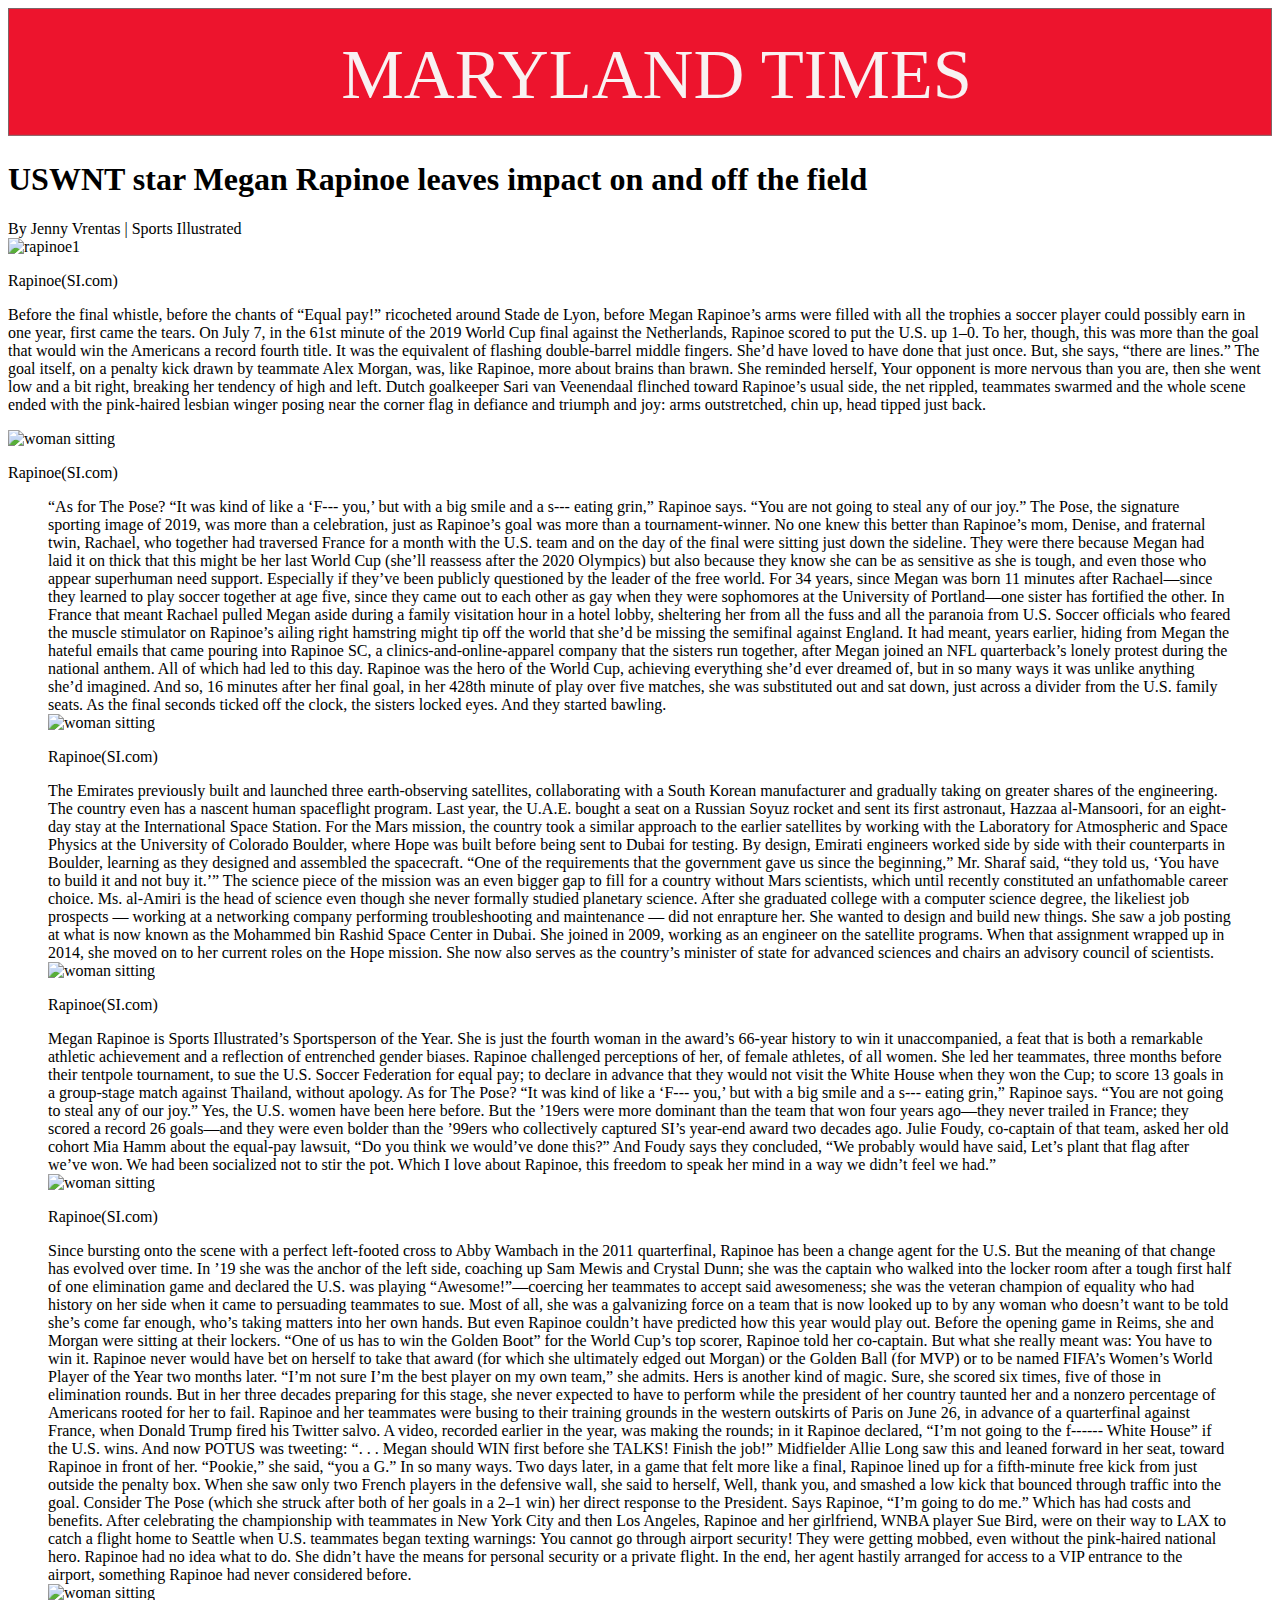
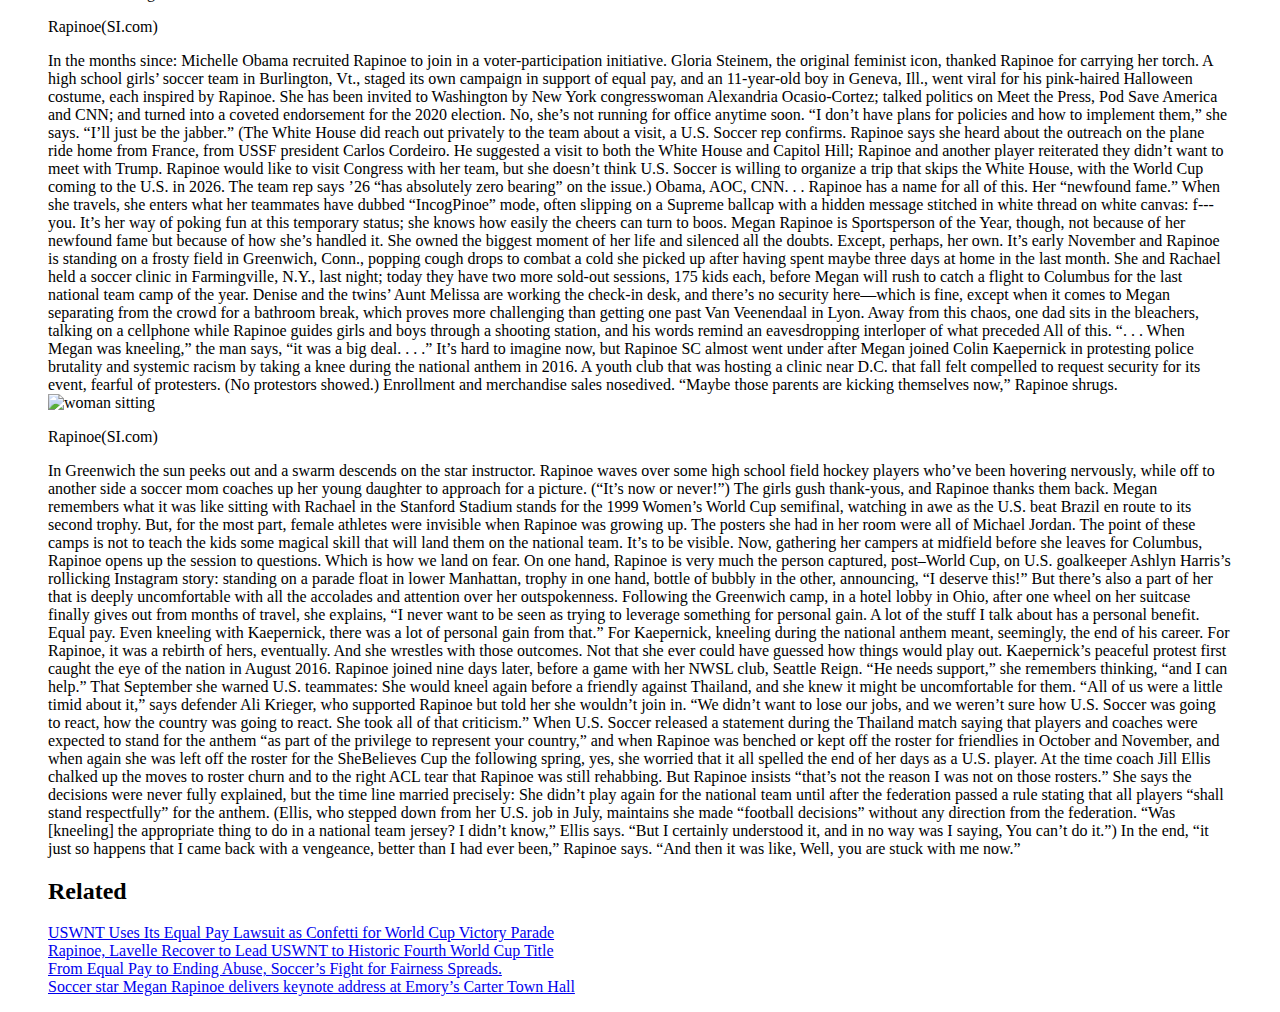
==== commit edaa00dc: "Update index.html" ====
--- a/midterm/index.html
+++ b/midterm/index.html
@@ -147,7 +147,7 @@
 <br>
 <a href="https://www.nytimes.com/2022/10/10/sports/soccer/uswnt-equal-pay.html">From Equal Pay to Ending Abuse, Soccer’s Fight for Fairness Spreads.</a>
 <br>
-<a href="https://decaturish.com/2022/09/soccer-star-megan-rapinoe-delivers-keynote-address-at-emorys-carter-town-hall/">METRO ATL TRENDING
+<a href="https://decaturish.com/2022/09/soccer-star-megan-rapinoe-delivers-keynote-address-at-emorys-carter-town-hall/">
     Soccer star Megan Rapinoe delivers keynote address at Emory’s Carter Town Hall</a>
     </div>
 </body>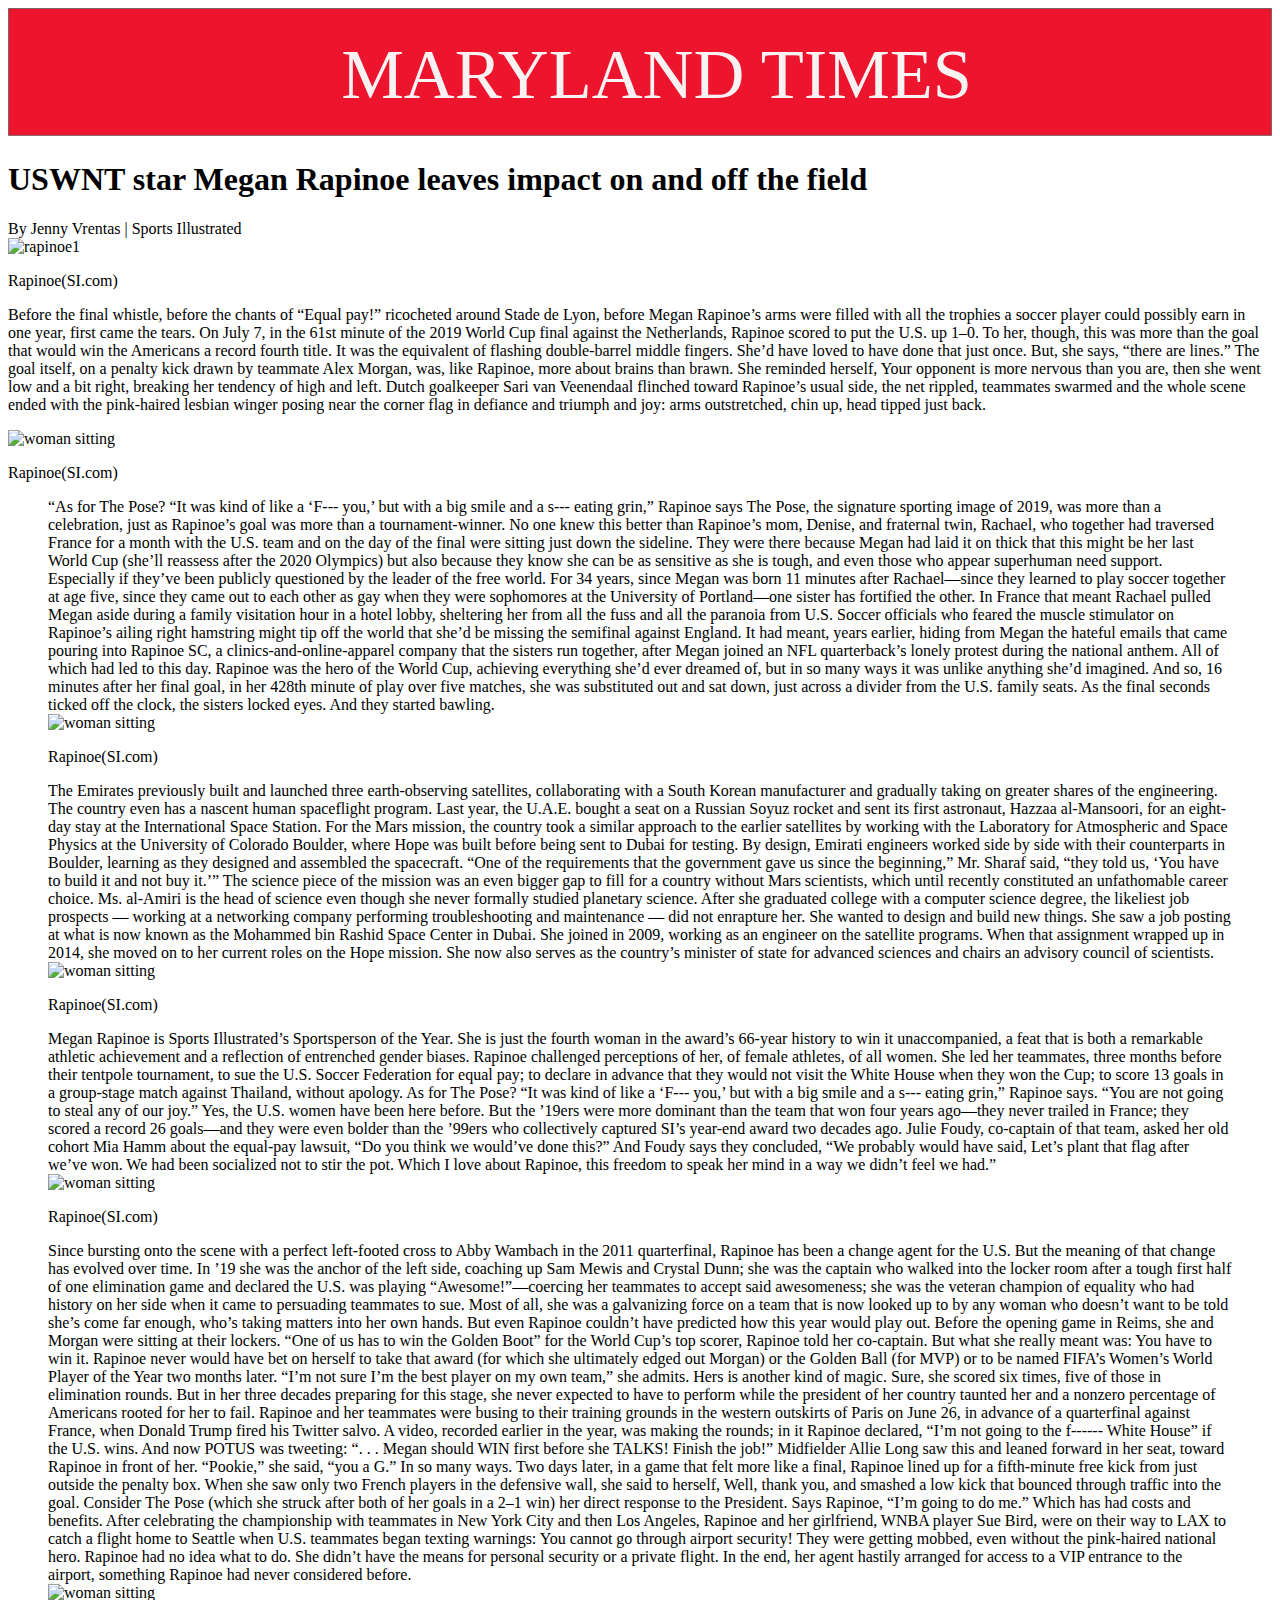
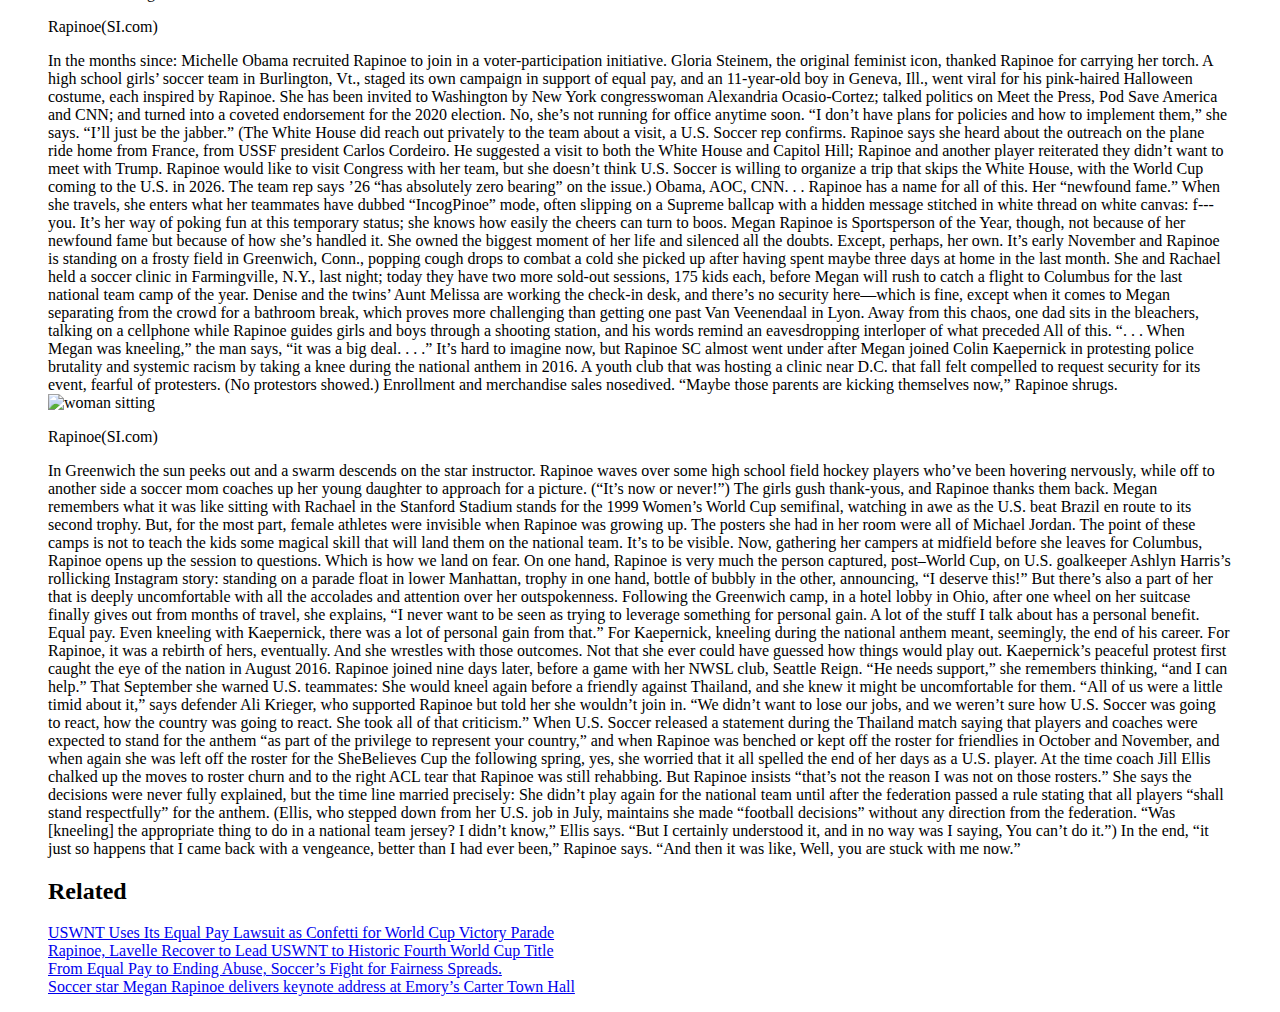
==== commit 03d46c7a: "Update index.html" ====
--- a/midterm/index.html
+++ b/midterm/index.html
@@ -34,7 +34,8 @@
         <img src="/Users/andrewchodes/Documents/GitHub/Andrew-Chodes-Jour352/midterm/images/rapinoe2.jpg" alt="woman sitting">
         <p>Rapinoe(SI.com)</p>
       </div>
-      <blockquote> “As for The Pose? “It was kind of like a ‘F--- you,’ but with a big smile and a s--- eating grin,” Rapinoe says. “You are not going to steal any of our joy.”
+      
+      <blockquote> “As for The Pose? “It was kind of like a ‘F--- you,’ but with a big smile and a s--- eating grin,” Rapinoe says
     
         The Pose, the signature sporting image of 2019, was more than a celebration, just as Rapinoe’s goal was more than a tournament-winner. No one knew this better than Rapinoe’s mom, Denise, and fraternal twin, Rachael, who together had traversed France for a month with the U.S. team and on the day of the final were sitting just down the sideline. They were there because Megan had laid it on thick that this might be her last World Cup (she’ll reassess after the 2020 Olympics) but also because they know she can be as sensitive as she is tough, and even those who appear superhuman need support. Especially if they’ve been publicly questioned by the leader of the free world.
 
